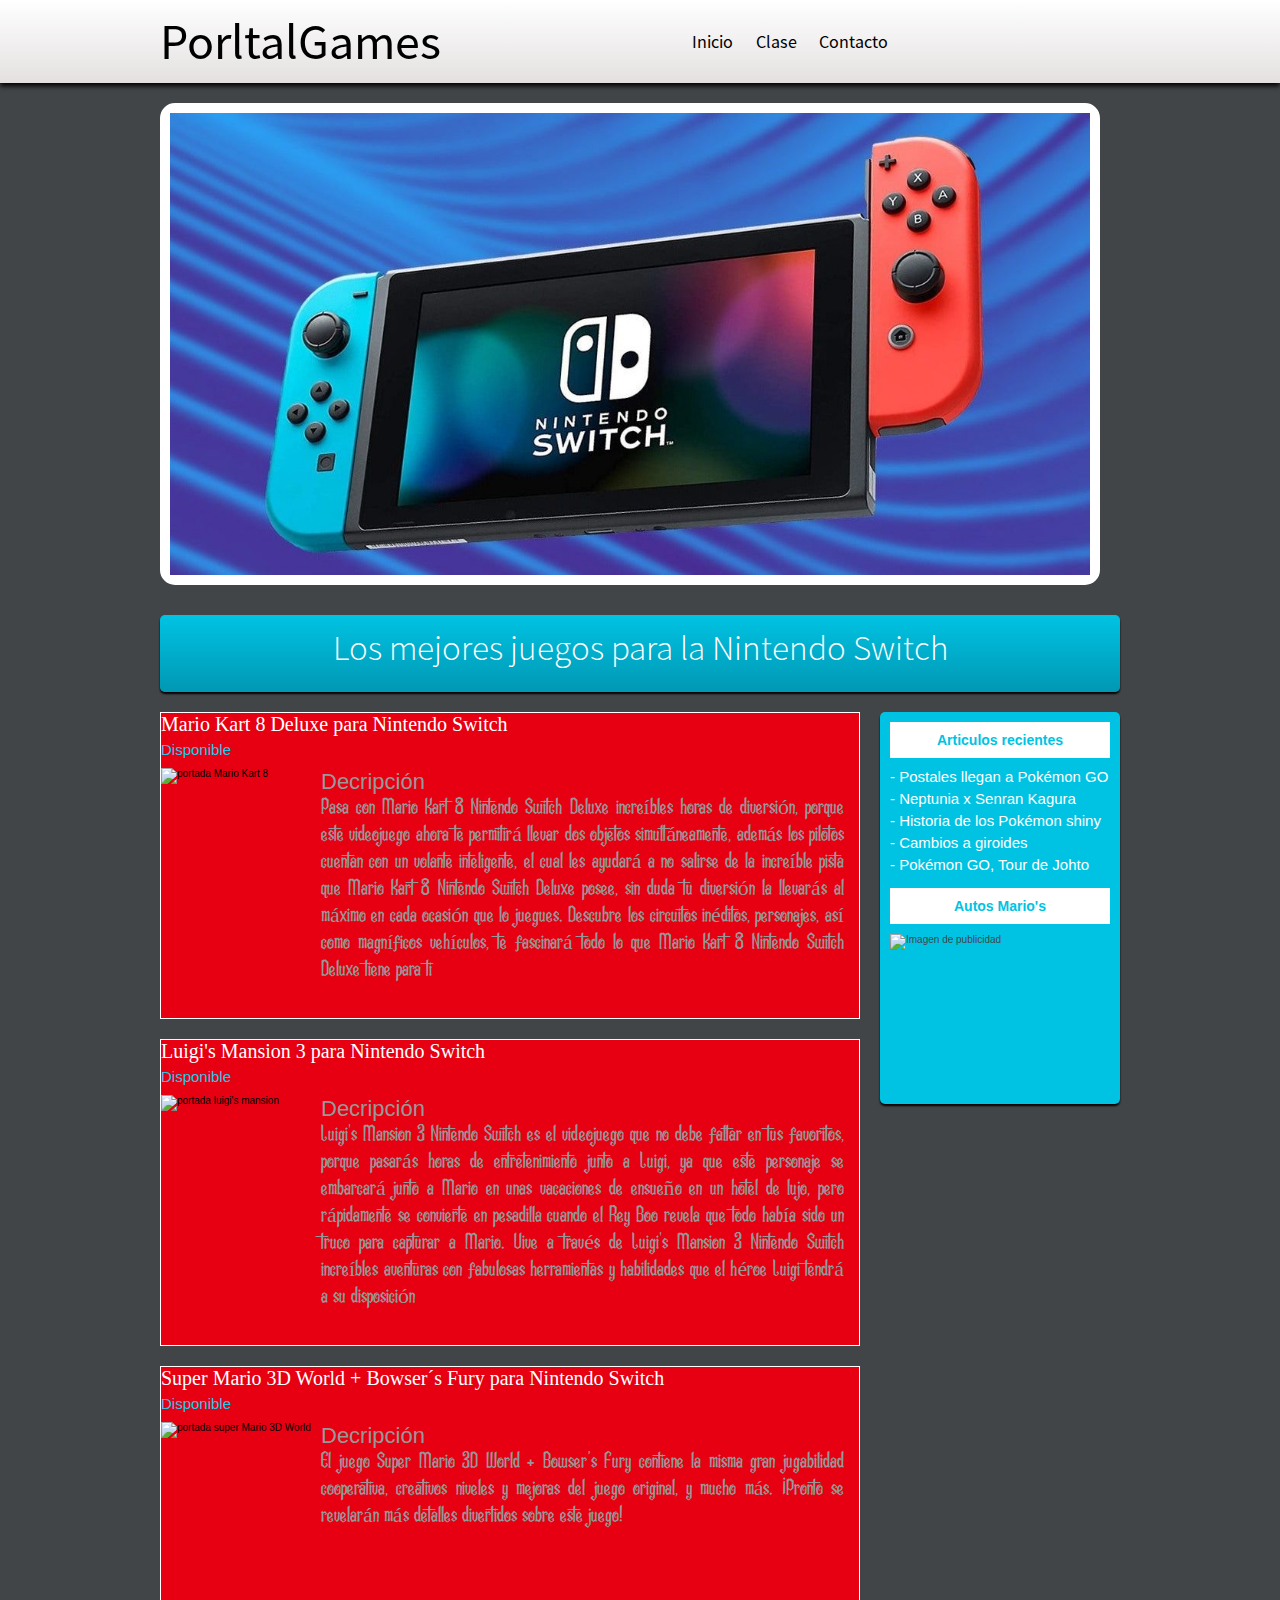
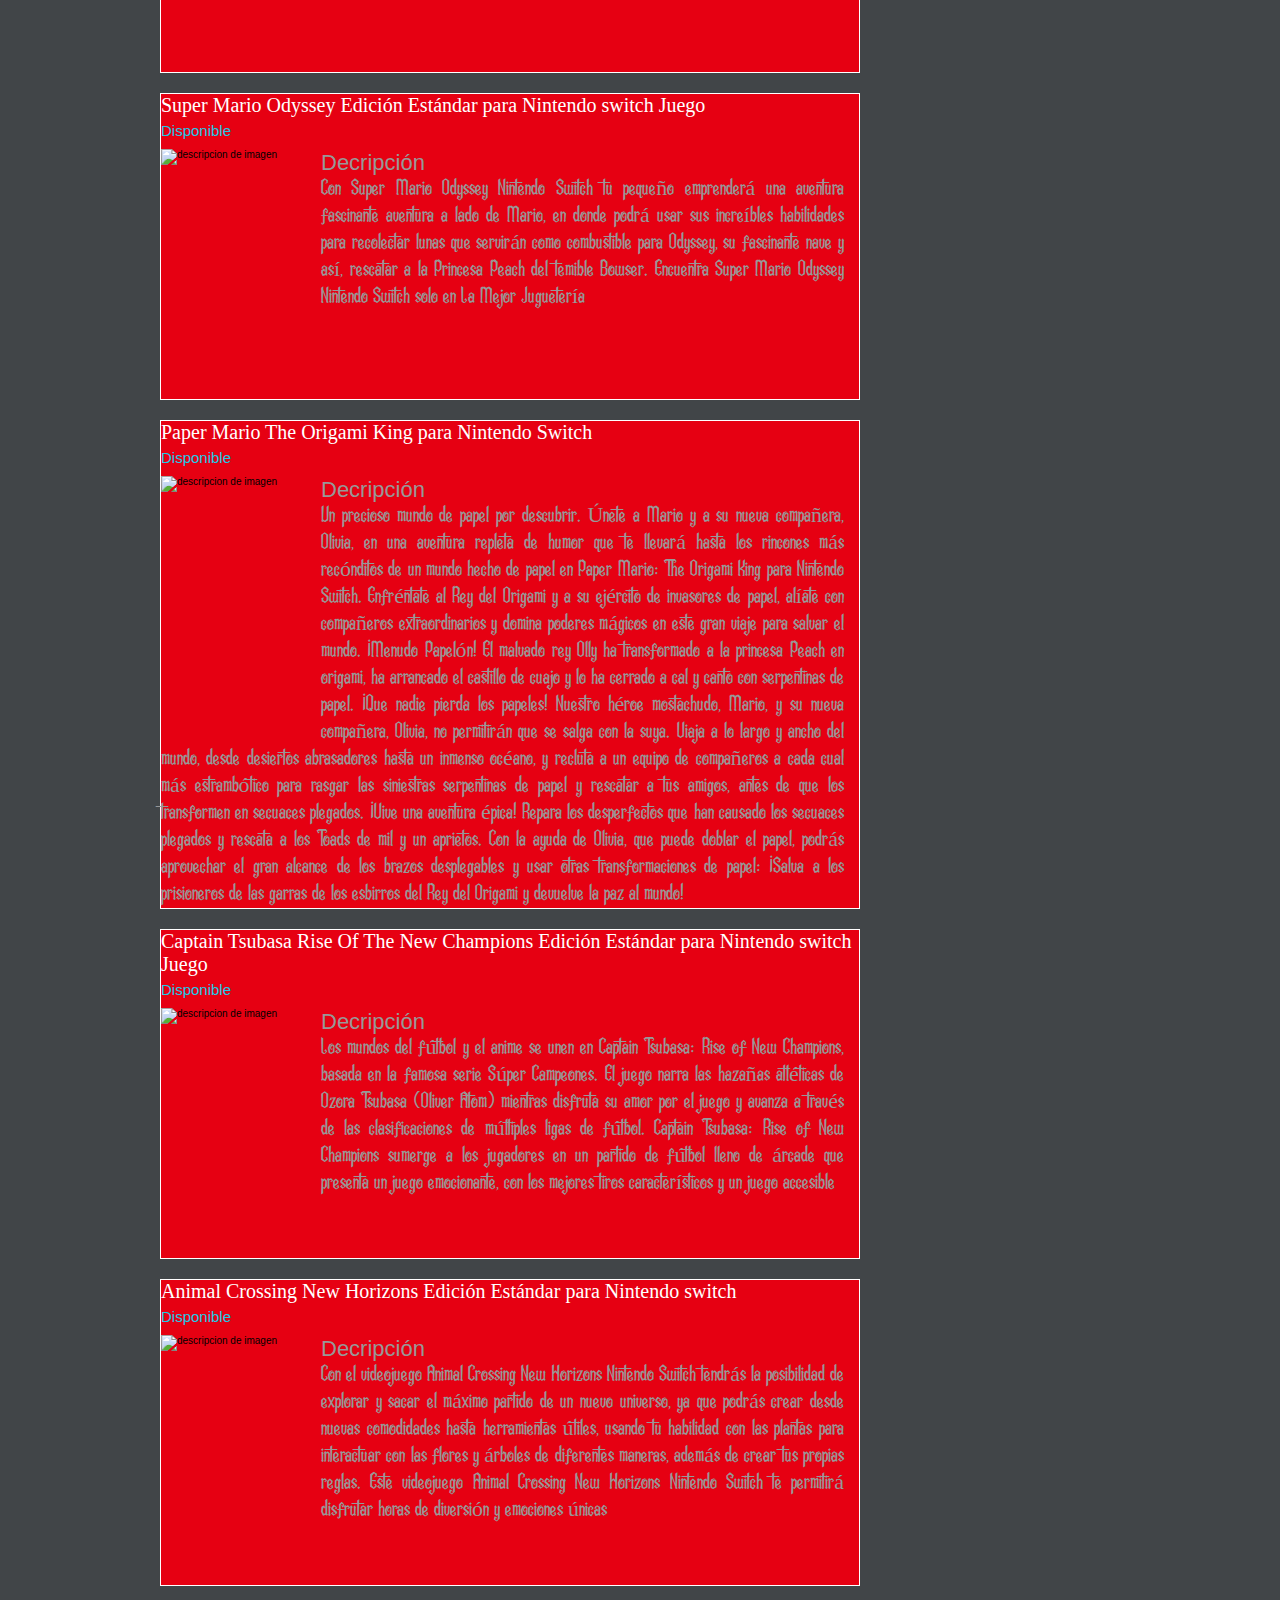
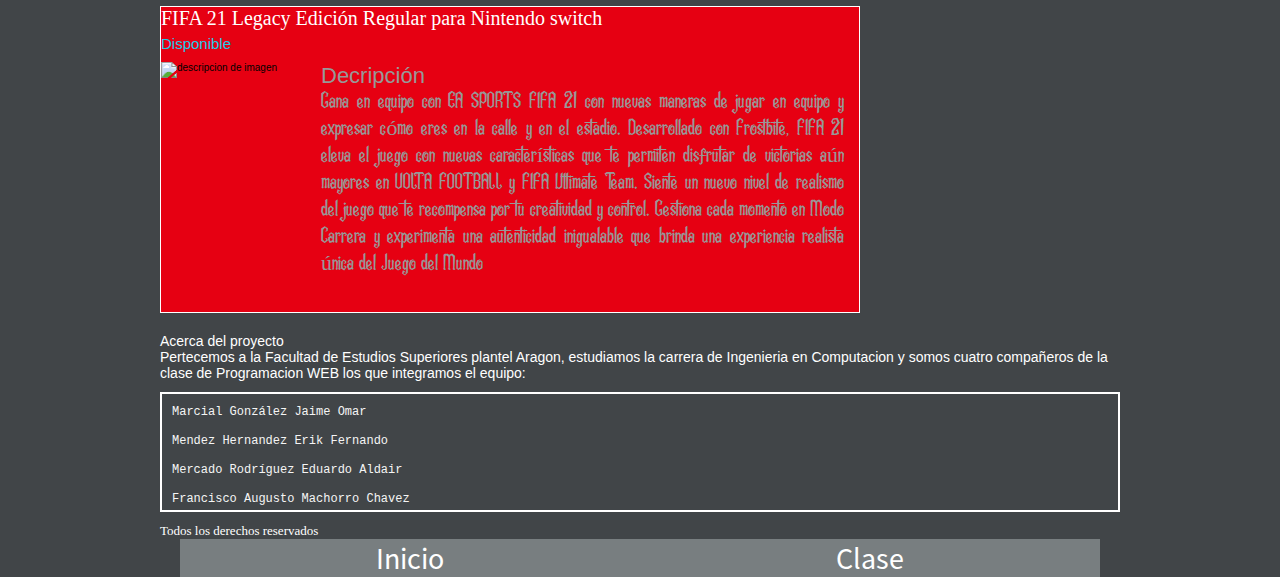
==== index.html @ 867b6f7f "se movieron las carpetas para que no interfieran en git hub pages" ====
<!DOCTYPE html>
<html lang="en">

<head>
    <meta charset="UTF-8">
    <meta name="description" content="Aqui es la descripcion de nuestra pagina">
    <meta name="keywords" content="Aqui, van, palabras, claves">
    <link rel="stylesheet" type="text/css" href="css/estilos.css">
    <title>ICO WEB</title>

</head>

<body>

    <header>
        <div id="subheader">
            <div id="logotipo">
                <p><a href="#">PorltalGames</a></p>
            </div>
            <nav>
                <ul>
                    <li><a href="#ini">Inicio</a></li>
                    <li><a href="https://classroom.google.com/u/2/c/Mzg1NDE1MDA5MzQ3">Clase</a></li>
                    <li><a href="#cont">Contacto</a></li>

                </ul>

            </nav>
        </div>
    </header>

    <section id="wrap">
        <section id="main">

            <section id="slideshow">
                <img class="slideshow" src="media/img/nintendo-switch-mejores-juegos-esquire-1622658192.jpg"
                    alt="nintendo-switch">
            </section>
            <section id="bienvenidos">

                <article>

                    <a name='ini'></a>
                    <hgroup>
                        <h2 class="titulos">Los mejores juegos para la Nintendo Switch</h2>
                    </hgroup>
                </article>

            </section>

            <section id="contenido">
                <article>
                    <hgroup>
                        <h2 class="subtitulo"><a
                                href="https://www.amazon.com.mx/Mario-Kart-Deluxe-Standard-Nintendo/dp/B0932KK5PW/ref=sr_1_1?__mk_es_MX=%C3%85M%C3%85%C5%BD%C3%95%C3%91&keywords=mario+kart+8&qid=1639788744&sr=8-1">Mario
                                Kart 8 Deluxe para Nintendo Switch</a></h2>
                    </hgroup>
                    <p class="fecha">Disponible</p>
                    <img class="thumb"
                        src="https://s3.gaming-cdn.com/images/products/2615/orig/game-nintendo-mario-kart-8-deluxe-switch-cover.jpg"
                        alt="portada Mario Kart 8">
                    <p>Decripción</p>
                    <p class="fuenteStation">Pasa con Mario Kart 8 Nintendo Switch Deluxe increíbles horas de diversión,
                        porque este videojuego ahora te permitirá llevar dos objetos simultáneamente, además los pilotos
                        cuentan con un volante inteligente, el cual les ayudará a no salirse de la increíble pista que
                        Mario Kart 8 Nintendo Switch Deluxe posee, sin duda tu diversión la llevarás al máximo en cada
                        ocasión que lo juegues. Descubre los circuitos inéditos, personajes, así como magníficos
                        vehículos, te fascinará todo lo que Mario Kart 8 Nintendo Switch Deluxe tiene para ti</p>

                </article>

                <article>
                    <hgroup>
                        <h2 class="subtitulo"><a
                                href="https://www.amazon.com.mx/Luigis-Mansion-Standard-Nintendo-Switch/dp/B0936CT256/ref=sr_1_1?__mk_es_MX=%C3%85M%C3%85%C5%BD%C3%95%C3%91&crid=175M3LR8RWPN2&keywords=luigis+mansion+3&qid=1639788801&sprefix=lui%2Caps%2C271&sr=8-1">Luigi's
                                Mansion 3 para Nintendo Switch</a> </h2>
                    </hgroup>
                    <p class="fecha">Disponible</p>
                    <img class="thumb"
                        src="https://s2.gaming-cdn.com/images/products/4810/orig/game-nintendo-luigis-mansion-3-switch-cover.jpg"
                        alt="portada luigi's mansion">
                    <p>Decripción</p>
                    <p class="fuenteStation">Luigi's Mansion 3 Nintendo Switch es el videojuego que no debe faltar en
                        tus favoritos, porque pasarás horas de entretenimiento junto a Luigi, ya que este personaje se
                        embarcará junto a Mario en unas vacaciones de ensueño en un hotel de lujo, pero rápidamente se
                        convierte en pesadilla cuando el Rey Boo revela que todo había sido un truco para capturar a
                        Mario. Vive a través de Luigi's Mansion 3 Nintendo Switch increíbles aventuras con fabulosas
                        herramientas y habilidades que el héroe Luigi tendrá a su disposición</p>

                </article>

                <article>
                    <hgroup>
                        <h2 class="subtitulo">
                            <a
                                href="https://www.amazon.com.mx/Super-Mario-World-Bowsers-Fury/dp/B09488P2NZ/ref=sr_1_1?__mk_es_MX=%C3%85M%C3%85%C5%BD%C3%95%C3%91&crid=1TE6HS35M4OC2&keywords=super+mario+3d+world&qid=1639788850&sprefix=super%2Caps%2C509&sr=8-1">
                                Super Mario 3D World + Bowser´s Fury para Nintendo Switch
                            </a>
                        </h2>
                    </hgroup>
                    <p class="fecha">Disponible</p>
                    <img class="thumb"
                        src="https://cdn11.bigcommerce.com/s-nq6l4syi/images/stencil/1280x1280/products/62061/226812/127296-1024__52661.1606929663.jpg?c=2?imbypass=on"
                        alt="portada super Mario 3D World">
                    <p>Decripción</p>
                    <p class="fuenteStation">El juego Super Mario 3D World + Bowser’s Fury contiene la misma gran
                        jugabilidad cooperativa, creativos niveles y mejoras del juego original, y mucho más. ¡Pronto se
                        revelarán más detalles divertidos sobre este juego!</p>

                </article>

                <article>
                    <hgroup>
                        <h2 class="subtitulo">
                            <a href="https://www.amazon.com.mx/Super-Mario-Odyssey-Standard-Nintendo/dp/B0932KLHVQ/ref=sr_1_1?__mk_es_MX=%C3%85M%C3%85%C5%BD%C3%95%C3%91&keywords=Super+Mario+Odyssey+Edici%C3%B3n+Est%C3%A1ndar+para+Nintendo+switch+Juego&qid=1639788988&sr=8-1">
                                Super Mario Odyssey Edición Estándar para Nintendo switch Juego
                            </a>
                        </h2>
                    </hgroup>
                    <p class="fecha">Disponible</p>
                    <img class="thumb"
                        src="https://s3.gaming-cdn.com/images/products/2618/orig/game-nintendo-super-mario-odyssey-switch-cover.jpg"
                        alt="descripcion de imagen">
                    <p>Decripción</p>
                    <p class="fuenteStation">Con Super Mario Odyssey Nintendo Switch tu pequeño emprenderá una aventura
                        fascinante aventura a lado de Mario, en donde podrá usar sus increíbles habilidades para
                        recolectar lunas que servirán como combustible para Odyssey, su fascinante nave y así, rescatar
                        a la Princesa Peach del temible Bowser. Encuentra Super Mario Odyssey Nintendo Switch solo en La
                        Mejor Juguetería</p>

                </article>

                <article>
                    <hgroup>
                        <h2 class="subtitulo"><a href="https://www.amazon.com.mx/Super-Mario-Odyssey-Standard-Nintendo/dp/B0932KLHVQ/ref=sr_1_1?__mk_es_MX=%C3%85M%C3%85%C5%BD%C3%95%C3%91&keywords=Super+Mario+Odyssey+Edici%C3%B3n+Est%C3%A1ndar+para+Nintendo+switch+Juego&qid=1639788988&sr=8-1">Paper Mario The Origami King para Nintendo Switch</a></h2>
                    </hgroup>
                    <p class="fecha">Disponible</p>
                    <img class="thumb"
                        src="https://as.com/meristation/imagenes/2020/05/18/game_cover/989361721589791464.jpg"
                        alt="descripcion de imagen">
                    <p>Decripción</p>
                    <p class="fuenteStation">Un precioso mundo de papel por descubrir. Únete a Mario y a su nueva
                        compañera, Olivia, en una aventura repleta de humor que te llevará hasta los rincones más
                        recónditos de un mundo hecho de papel en Paper Mario: The Origami King para Nintendo Switch.
                        Enfréntate al Rey del Origami y a su ejército de invasores de papel, alíate con compañeros
                        extraordinarios y domina poderes mágicos en este gran viaje para salvar el mundo. ¡Menudo
                        Papelón! El malvado rey Olly ha transformado a la princesa Peach en origami, ha arrancado el
                        castillo de cuajo y lo ha cerrado a cal y canto con serpentinas de papel. ¡Que nadie pierda los
                        papeles! Nuestro héroe mostachudo, Mario, y su nueva compañera, Olivia, no permitirán que se
                        salga con la suya. Viaja a lo largo y ancho del mundo, desde desiertos abrasadores hasta un
                        inmenso océano, y recluta a un equipo de compañeros a cada cual más estrambótico para rasgar las
                        siniestras serpentinas de papel y rescatar a tus amigos, antes de que los transformen en
                        secuaces plegados. ¡Vive una aventura épica! Repara los desperfectos que han causado los
                        secuaces plegados y rescata a los Toads de mil y un aprietos. Con la ayuda de Olivia, que puede
                        doblar el papel, podrás aprovechar el gran alcance de los brazos desplegables y usar otras
                        transformaciones de papel: ¡Salva a los prisioneros de las garras de los esbirros del Rey del
                        Origami y devuelve la paz al mundo!</p>

                </article>

                <article>
                    <hgroup>
                        <h2 class="subtitulo"><a href="https://www.amazon.com.mx/Captain-Tsubasa-Champions-Campeones-Standard/dp/B0844BKMN3/ref=sr_1_1?__mk_es_MX=%C3%85M%C3%85%C5%BD%C3%95%C3%91&keywords=Captain+Tsubasa+Rise+Of+The+New+Champions+Edici%C3%B3n+Est%C3%A1ndar+para+Nintendo+switch+Juego&qid=1639789150&sr=8-1">Captain Tsubasa Rise Of The New Champions Edición Estándar para Nintendo
                            switch Juego</a></h2>
                    </hgroup>
                    <p class="fecha">Disponible</p>
                    <img class="thumb"
                        src="https://www.ultimagame.es/captain-tsubasa-rise-new-champions/imagen-i14816-pge.jpg"
                        alt="descripcion de imagen">
                    <p>Decripción</p>
                    <p class="fuenteStation">Los mundos del fútbol y el anime se unen en Captain Tsubasa: Rise of New
                        Champions, basada en la famosa serie Súper Campeones. El juego narra las hazañas atléticas de
                        Ozora Tsubasa (Oliver Atom) mientras disfruta su amor por el juego y avanza a través de las
                        clasificaciones de múltiples ligas de fútbol. Captain Tsubasa: Rise of New Champions sumerge a
                        los jugadores en un partido de fútbol lleno de árcade que presenta un juego emocionante, con los
                        mejores tiros característicos y un juego accesible</p>

                </article>

                <article>
                    <hgroup>
                        <h2 class="subtitulo"><a href="https://www.amazon.com.mx/Animal-Crossing-Horizons-Standard-Nintendo/dp/B093R394S1/ref=sr_1_1?__mk_es_MX=%C3%85M%C3%85%C5%BD%C3%95%C3%91&keywords=Animal+Crossing+New+Horizons+Edici%C3%B3n+Est%C3%A1ndar+para+Nintendo+switch&qid=1639789202&sr=8-1">Animal Crossing New Horizons Edición Estándar para Nintendo switch</a></h2>
                    </hgroup>
                    <p class="fecha">Disponible</p>
                    <img class="thumb" src="https://images-na.ssl-images-amazon.com/images/I/71OK4b-WkRS.jpg"
                        alt="descripcion de imagen">
                    <p>Decripción</p>
                    <p class="fuenteStation">Con el videojuego Animal Crossing New Horizons Nintendo Switch tendrás la
                        posibilidad de explorar y sacar el máximo partido de un nuevo universo, ya que podrás crear
                        desde nuevas comodidades hasta herramientas útiles, usando tu habilidad con las plantas para
                        interactuar con las flores y árboles de diferentes maneras, además de crear tus propias reglas.
                        Este videojuego Animal Crossing New Horizons Nintendo Switch te permitirá disfrutar horas de
                        diversión y emociones únicas</p>

                </article>

                <article>
                    <hgroup>
                        <h2 class="subtitulo"><a href="https://www.amazon.com.mx/FIFA-21-Standard-Nintendo-Switch/dp/B08BW7KRNC/ref=sr_1_9?__mk_es_MX=%C3%85M%C3%85%C5%BD%C3%95%C3%91&keywords=fifa+21+legacy+edition+regular+para+nintendo+switch&qid=1639789242&sr=8-9"> FIFA 21 Legacy Edición Regular para Nintendo switch</a></h2>
                    </hgroup>
                    <p class="fecha">Disponible</p>
                    <img class="thumb"
                        src="https://image.api.playstation.com/vulcan/img/rnd/202012/0119/6OknLeAelKZZGdp6VlDWajab.png"
                        alt="descripcion de imagen">
                    <p>Decripción</p>
                    <p class="fuenteStation">Gana en equipo con EA SPORTS FIFA 21 con nuevas maneras de jugar en equipo
                        y expresar cómo eres en la calle y en el estadio. Desarrollado con Frostbite, FIFA 21 eleva el
                        juego con nuevas características que te permiten disfrutar de victorias aún mayores en VOLTA
                        FOOTBALL y FIFA Ultimate Team. Siente un nuevo nivel de realismo del juego que te recompensa por
                        tu creatividad y control. Gestiona cada momento en Modo Carrera y experimenta una autenticidad
                        inigualable que brinda una experiencia realista única del Juego del Mundo</p>

                </article>

            </section>

            <aside>
                <section class="widget">
                    <h3 class="enca">Articulos recientes</h3>
                    <ul>
                        <li><a
                                href="https://www.nintenderos.com/2021/12/el-album-de-postales-llega-a-pokemon-go-todos-los-detalles/">
                                - Postales llegan a Pokémon GO </a> </li>

                        <li><a
                                href="https://www.nintenderos.com/2021/12/neptunia-x-senran-kagura-ninja-wars-confirma-ediciones-fisicas-para-nintendo-switch-en-occidente/">
                                - Neptunia x Senran Kagura </a> </li>

                        <li><a
                                href="https://www.nintenderos.com/2021/12/la-historia-de-los-pokemon-shiny-explicada-a-traves-de-las-diferentes-generaciones/">
                                - Historia de los Pokémon shiny </a> </li>

                        <li><a
                                href="https://www.nintenderos.com/2021/12/la-actualizacion-de-hoy-incluye-cambios-en-los-giroides-en-animal-crossing-new-horizons/">
                                - Cambios a giroides </a> </li>

                        <li><a
                                href="https://www.nintenderos.com/2021/12/pokemon-go-detalla-los-eventos-presenciales-del-tour-de-johto/">
                                - Pokémon GO, Tour de Johto</a> </li>


                    </ul>
                </section>

                <section class="widget">
                    <h3 class="enca">Autos Mario's</h3>
                    <img src="https://itcomunicacion.com.mx/wp-content/uploads/2018/11/advergaming-hero-image-800x445.jpg"
                        class="thumb" alt="Imagen de publicidad">

                </section>

            </aside>

        </section>

        <footer>
            <section id="acerda-de">
                <article>
                    <hgroup>
                        <h3 class="wi">Acerca del proyecto</h3>
                        <p class="wi">Pertecemos a la Facultad de Estudios Superiores plantel Aragon, estudiamos la
                            carrera de Ingenieria en Computacion y somos cuatro compañeros de la clase de
                            Programacion WEB los que integramos el equipo: </p>
                        <br>
                        <a name='cont'></a>
                        <section class="widget">
                            <ul>
                                <li><a href="https://github.com/JaimeOmar1904" class="wi3"> Marcial González Jaime Omar
                                    </a> </li>

                                <li><a href="https://github.com/ErikFMH" class="wi3"> Mendez Hernandez Erik Fernando
                                    </a> </li>

                                <li><a href="https://github.com/AldairMerc" class="wi3"> Mercado Rodríguez Eduardo
                                        Aldair</a> </li>

                                <li><a href="https://github.com/augus2349" class="wi3"> Francisco Augusto Machorro
                                        Chavez </a> </li>
                            </ul>
                        </section>
                    </hgroup>

                </article>

            </section>

            <section id="redes-s">
                <div class="email"> <a href="#"></a></div>
                <div class="facebook"> <a href="#"></a></div>
                <div class="twitter"> <a href="#"></a></div>

            </section>

        </footer>
        <br>
        <div id="copyright" class="wi2">
            <p>Todos los derechos reservados</p>

        </div>
    </section>
    <section>
        <article id="final">
            <div>
                <table>
                    <tr>
                        <td>
                            <p><a href="#ini">Inicio</a></p>
                        </td>
                        <td>
                            <p><a href="https://classroom.google.com/u/2/c/Mzg1NDE1MDA5MzQ3">Clase</a></p>
                        </td>
                    </tr>
                </table>
            </div>
        </article>
    </section>

</body>

</html>
---- css/estilos.css ----
@import url('reset.css');
@import url('fuentes.css');
/*-- Estilos generales--*/
body{
    background:rgb(65, 69, 72);
    font-family:fantasy, inherit, sans-serif;
        
}

a{   text-decoration: none;
    color:white;
}

a:hover{
    text-decoration: underline;
}

#wrap{
    width: 960px;
    margin: auto;
    clear: both;
    
}
/*Header*/
header{
    width: 100%;
    float: left;
    @font-face
    font-family: sourcesans;
    background: #ffffff; /* Old browsers */
    background: -moz-linear-gradient(top, #ffffff 0%, #e4e0e0 100%); /* FF3.6-15 */
    background: -webkit-linear-gradient(top, #ffffff 0%,#e4e0e0 100%); /* Chrome10-25,Safari5.1-6 */
    background: linear-gradient(to bottom, #ffffff 0%,#e4e0e0 100%); /* W3C, IE10+, FF16+, Chrome26+, Opera12+, Safari7+ */
    filter: progid:DXImageTransform.Microsoft.gradient( startColorstr='#ffffff', endColorstr='#e4e0e0',GradientType=0 ); /* IE6-9 */
        box-shadow: 0px 3px 5px #000;
    }

#subheader{
    width: 960px;
    margin: auto;
    
}

#logotipo{
    
    float: left;
    width: 300px;
    padding: 10px 0px;
    
}

#logotipo a{
    font-family:sourcesans;
    font-size: 50px;
    color: #000;
    
}

#logotipo a:hover{text-decoration: none;}



/*--Menu --*/

header #subheader nav{
    float: left;
    width: 660px;
    padding: 30px 0px;
    text-align: center;
    
}

header #subheader nav ul li{
    display: inline;/*elemtos mostrados en linea*/
    font-family: sourcesans;
     
    
}

header #subheader nav ul li a {
    color:rgb(0, 0, 0);
    font-size:18px;
    padding: 10px;
    border-radius:2px;
    
}

header #subheader nav ul li a:hover{
    color:white;
    background: #787e80;
    text-decoration: none;
}

/*Main*/


#main{
    width: 100%;
    margin: 20px 0px 0px 0px;
    float: left;
}


/*slideshow*/

#slideshow{
    width: 920px;
    height: 462px;
    float: left;
    background: #000;   
    border: solid 10px white;
    margin-bottom: 10px;
    border-radius: 15px;
    
}

/*bienbenidos*/

#bienvenidos{
    width: 920px;
    float: left;
    padding: 20px;
    
        background: rgb(0, 195, 227); /* Old browsers */
        background: -moz-linear-gradient(top, rgb(0, 195, 227) 0%, rgb(0, 152, 179) 100%, rgb(0, 152, 179) 100%, rgb(0, 136, 159) 100%); /* FF3.6-15 */
        background: -webkit-linear-gradient(top, rgb(0, 195, 227) 0%,rgb(0, 152, 179) 100%,rgb(0, 152, 179) 100%,rgb(0, 136, 159) 100%); /* Chrome10-25,Safari5.1-6 */
        background: linear-gradient(to bottom, rgb(0, 195, 227) 0%,rgb(0, 152, 179) 100%,rgb(0, 152, 179) 100%,rgb(0, 136, 159) 100%); /* W3C, IE10+, FF16+, Chrome26+, Opera12+, Safari7+ */
        filter: progid:DXImageTransform.Microsoft.gradient( startColorstr='#46793a', endColorstr='#207cca',GradientType=0 ); /* IE6-9 */
    
    margin: 20px 0px;
        border-radius: 5px;
        box-shadow: 0px 2px 2px #000;/*Sombra*/
     
}

#bienvenidos article h2{
    font-family: sourcesans-light;
    color:white;
    font-size: 35px;
    margin-bottom: 10px;
    }

#bienvenidos article {
    color:white;
    line-height: 27px;
}

/*Contenido*/
.textocenter{
    text-align: center;
}

#contenido{
    width: 700px;
    float: left;
    
}

#contenido article{
    float: left;
    margin-bottom: 20px;
    border: solid 1px;
    border-color: #ffffff;
    background: rgb(230, 0, 18);
}

#contenido article .titulo{
    font-size: 22px;
    font-family: sourcesans;
    color:white;
    
}

#contenido article .fecha{
    
    font-size: 15px;/*tamaño de letra*/
    color:#20CAE8;
    margin-bottom: 5px;/*margen hacia abajo*/
}

#contenido article .thumb{
    width: 150px; /*largo*/
    height: 240px;/*ancho*/
    float: left;/*elementos a la izquierda*/
    margin: 0px 10px 10px 0px;
    
}

.thumb{ /*imagen formato*/
    width: 220px; /*largo*/
    height: 150px;/*ancho*/
    float: left;/*elementos a la izquierda*/
    margin: 0px 10px 10px 0px;
    
}

#contenido article >p{
    color: rgb(152, 152, 152);
    font-size: 22px;
    text-align: justify;
    line-height: 27px;/*espaciando entre cada linea*/
    padding-right: 15px;
}

#final table {

    font-size:  30px;
    font-family: sourcesans;
    text-align: justify;
    background:  #787e80;
    color:  #000;
    text-align: center;
    width: 920px;
    margin: auto;
}

/*Sidebar*/
aside {
    width: 220px;
    float: left;
    margin-left: 20px;
    background: rgb(0, 195, 227);
    padding: 10px 10px 0px 10px;/* arriva-px  derecha-px abajo-px izquierda-px*/   
    border-radius: 5px;/*borde poniendo radios*/
    box-shadow: 0px 2px 2px #000; /* derecha-px abajo-px izquierda-px #color */
    
}

aside .widget{
    
    margin-bottom: 10px;
    float: left;
}

aside .widget>h3{
    background: white;
    color: rgb(0, 195, 227);
    width: 220px;
    padding: 10px 0px;
    text-align: center;
    font-weight: bold;
    margin-bottom: 10px;
    
}


aside .widget{
    color: rgb(65, 69, 72);
}

aside .widget ul li{
    margin-bottom: 5px;
    font-size: 15px;
    color: rgb(65, 69, 72);
}

/*Nuestros Estilos*/
.wi{
    color: white;
    font-size: 14px;
}
.wi2{
    color: white;
    font-size: 13px;
    font-family: cursive;
}
.wi3{
    color: whitesmoke;
    font-size: 12px;
    font-family: monospace;
}
.titulos{
    text-align: center;
    color: white;
}
.subtitulo{
    font-family: 'Cinzel', serif;
    font-size: 20px;
    text-align: left;
    color: white;
}
.slideshow{
    width: 920px;
    height: 462px;
}
.enca{
    color: #207cca;
    font-size: 14px;
}

/*Funtes*/
.fuenteStation{
    font-family: Station;
    color: rgb(65, 69, 72);
}

#acerda-de section {
    font-family: monospace;
    font-size: 25px;
    border: solid  2px;
    border-color: #ffffff;
    color: #ffffff;
    padding-left: 10px;
}
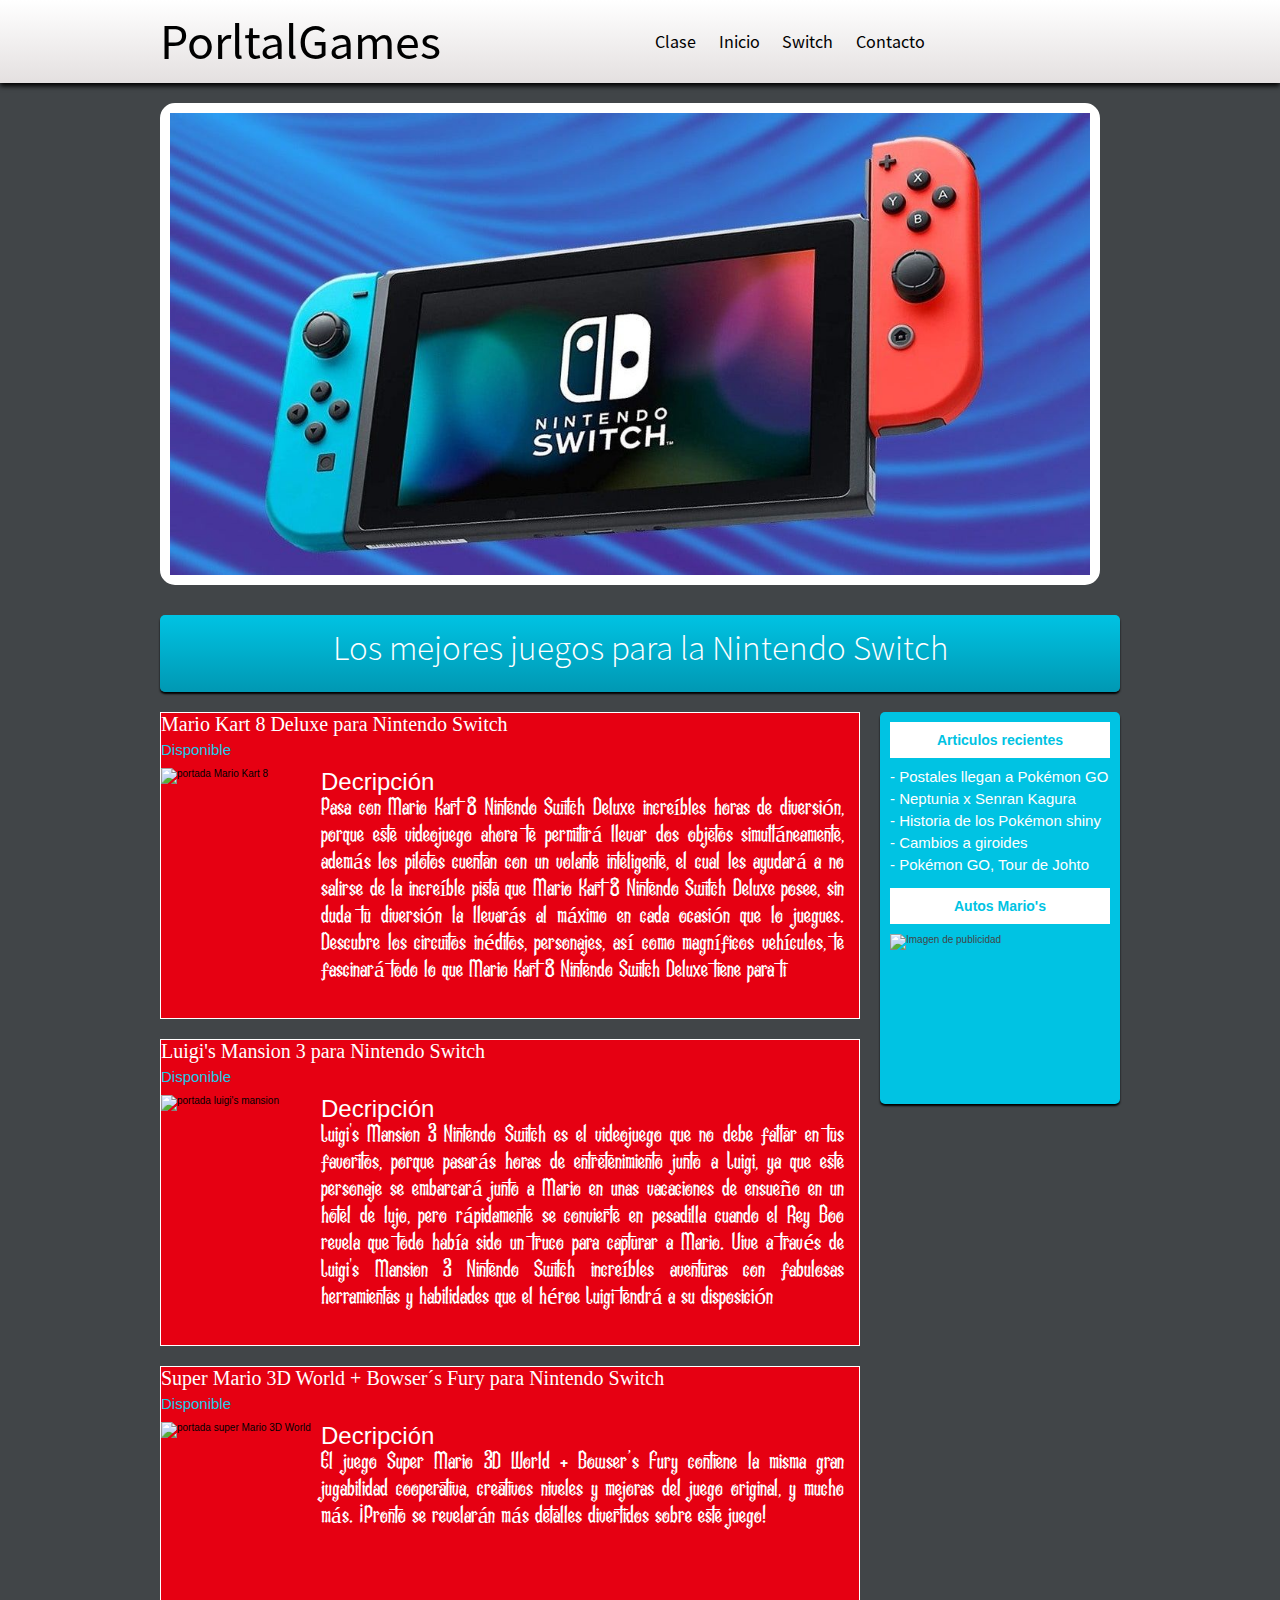
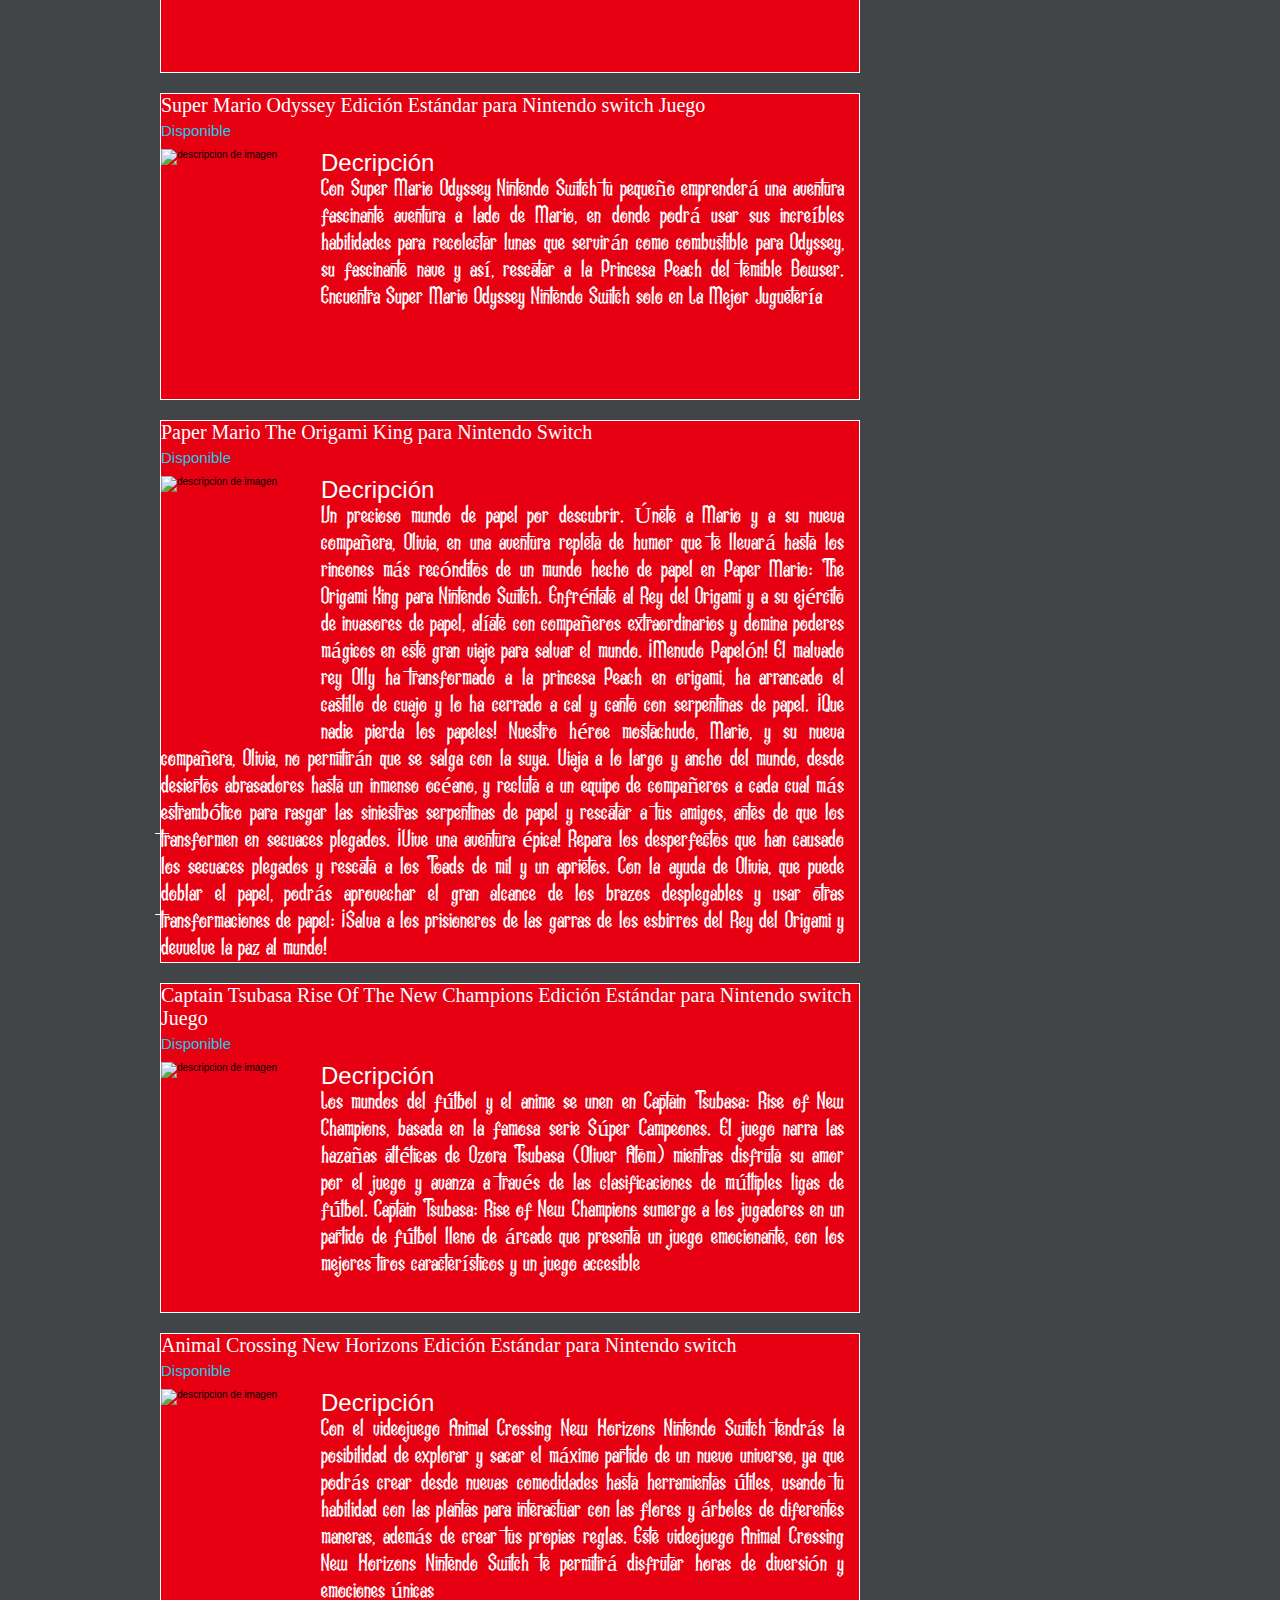
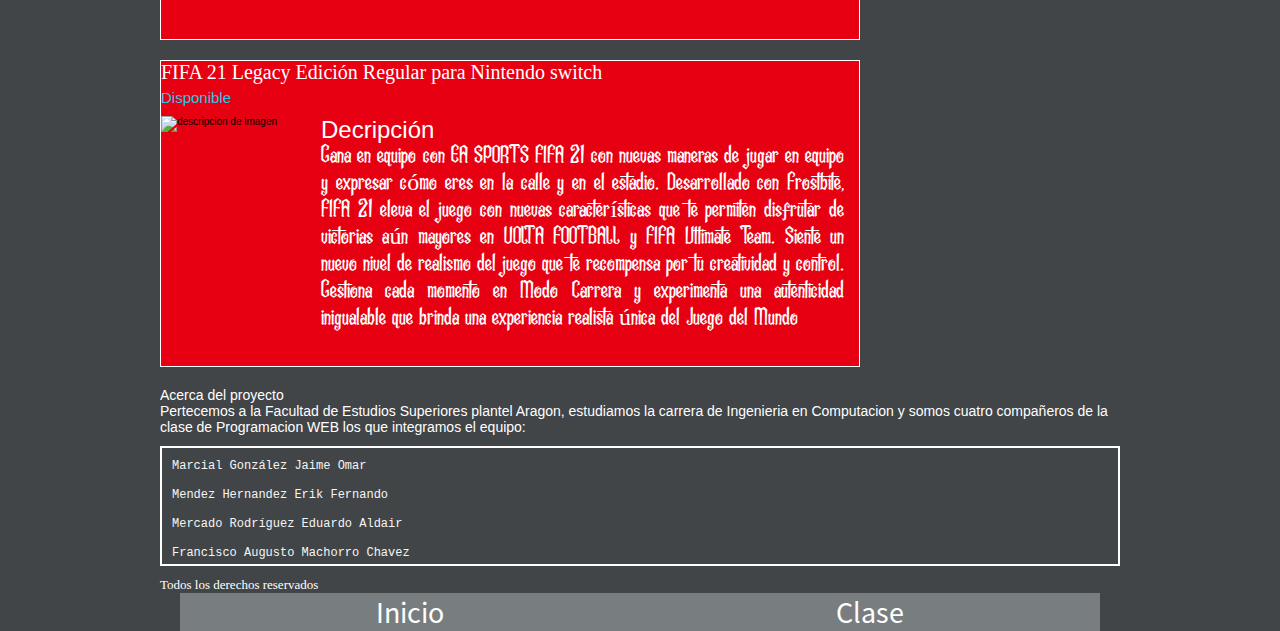
==== commit 56b5580f: "Modificaciones al codigo para mejor vista de las letras" ====
--- a/index.html
+++ b/index.html
@@ -19,8 +19,10 @@
             </div>
             <nav>
                 <ul>
+                    
+                    <li><a href="https://classroom.google.com/u/2/c/Mzg1NDE1MDA5MzQ3">Clase</a></li>
                     <li><a href="#ini">Inicio</a></li>
-                    <li><a href="https://classroom.google.com/u/2/c/Mzg1NDE1MDA5MzQ3">Clase</a></li>
+                    <li><a href="#switc">Switch</a></li>
                     <li><a href="#cont">Contacto</a></li>
 
                 </ul>
--- a/css/estilos.css
+++ b/css/estilos.css
@@ -195,8 +195,8 @@
 }
 
 #contenido article >p{
-    color: rgb(152, 152, 152);
-    font-size: 22px;
+    color: rgb(255, 255, 255);
+    font-size: 24px;
     text-align: justify;
     line-height: 27px;/*espaciando entre cada linea*/
     padding-right: 15px;
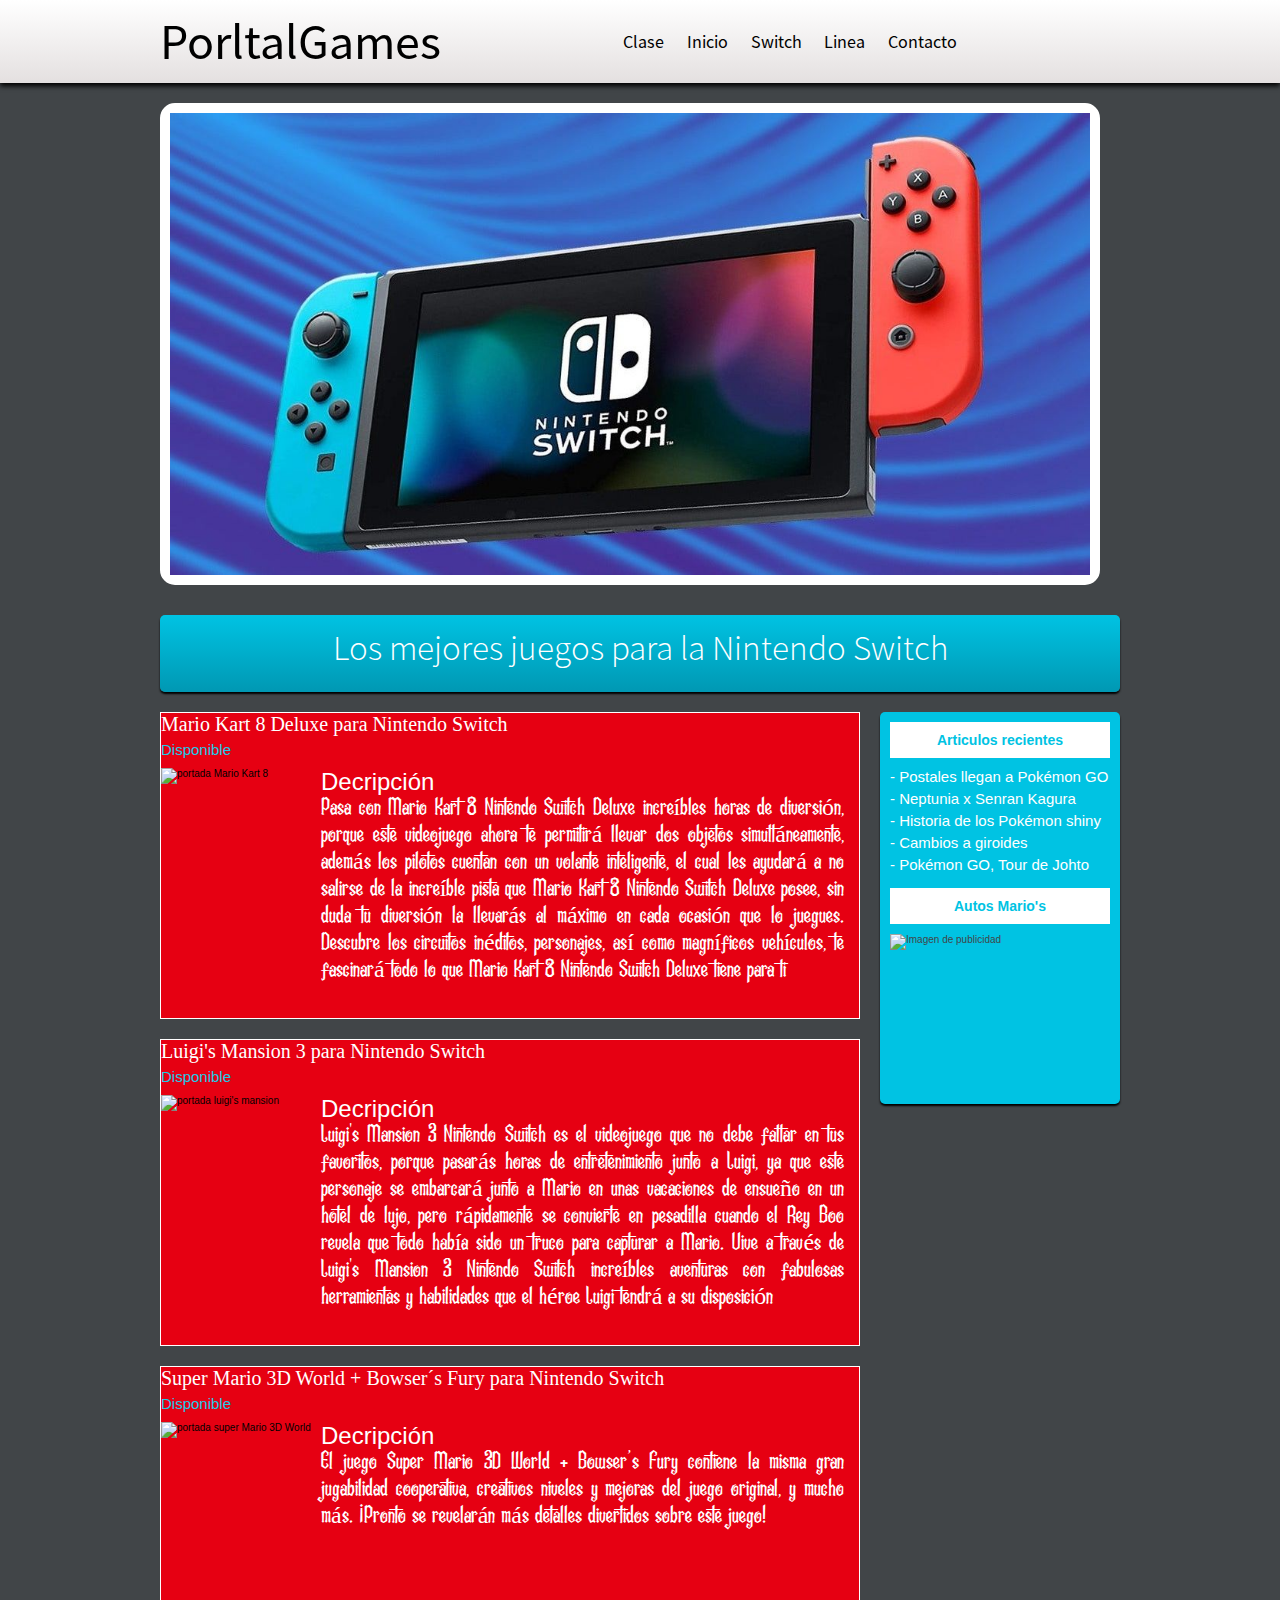
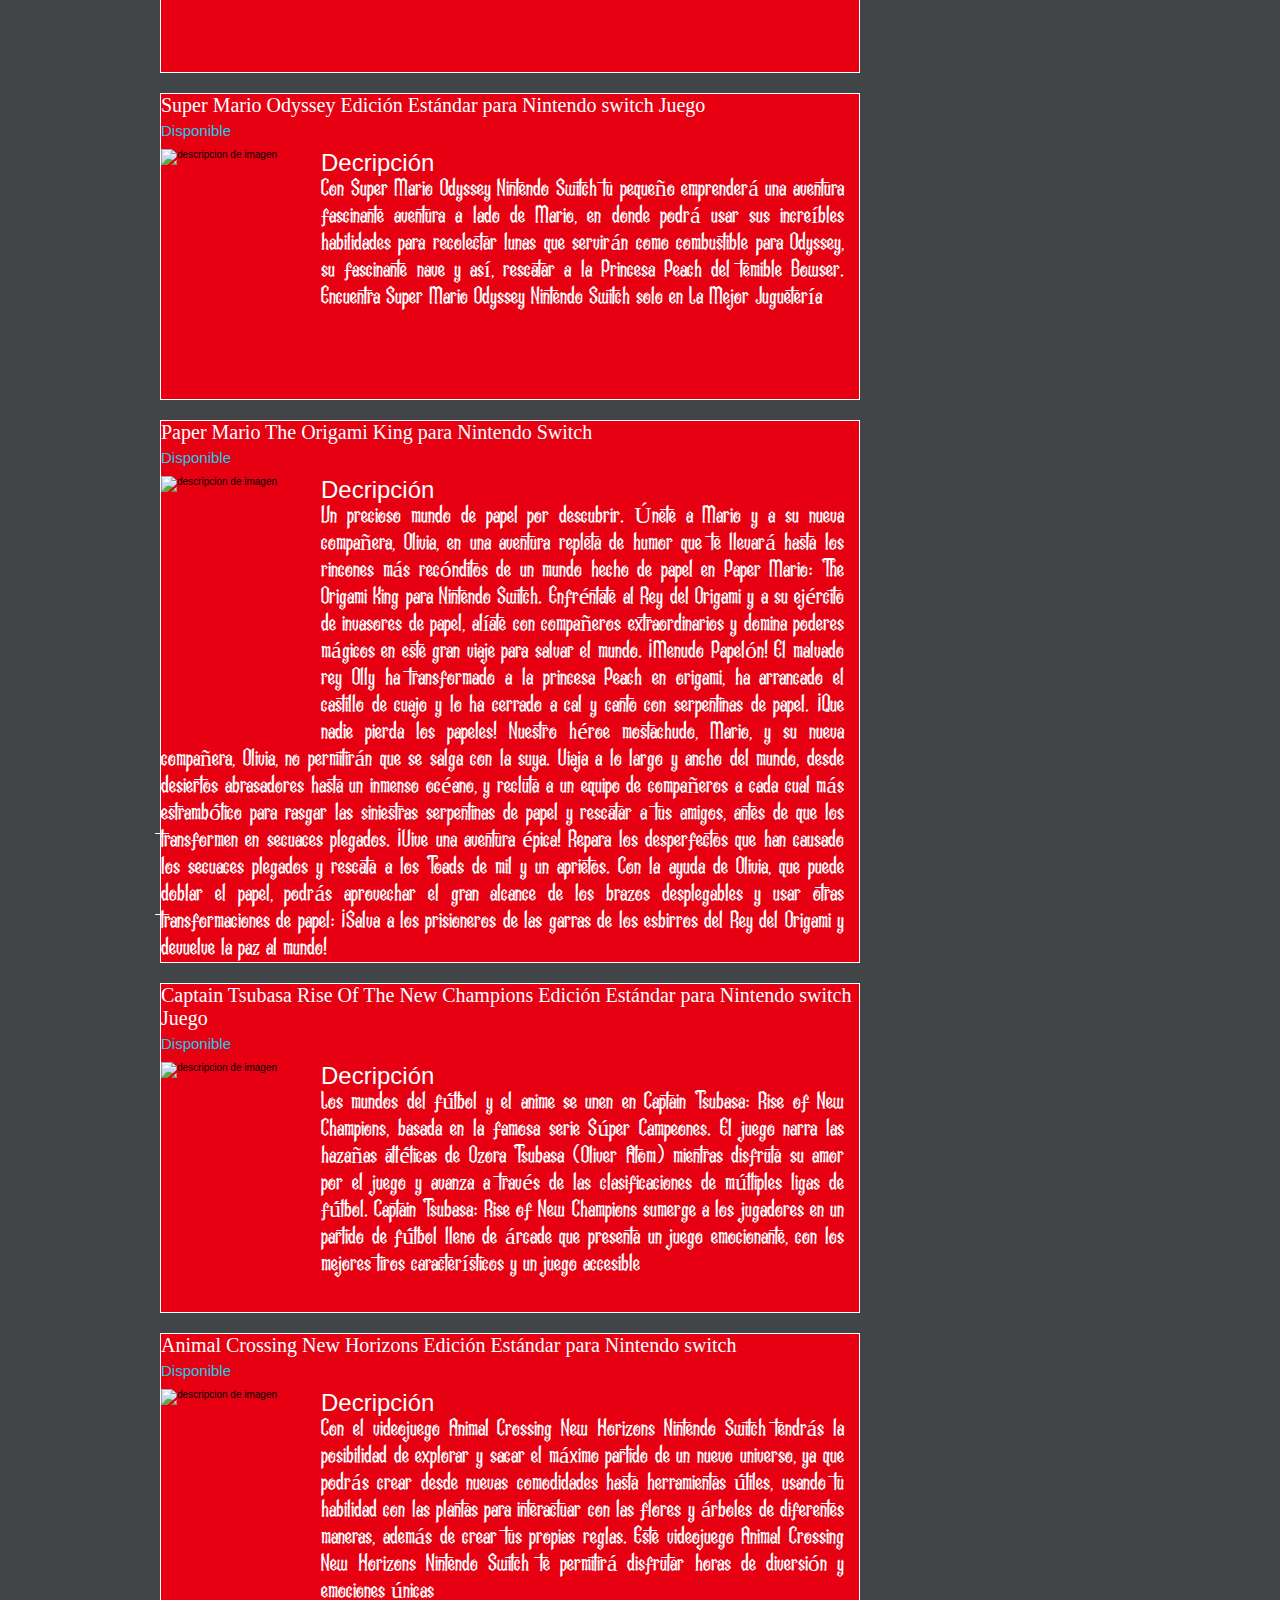
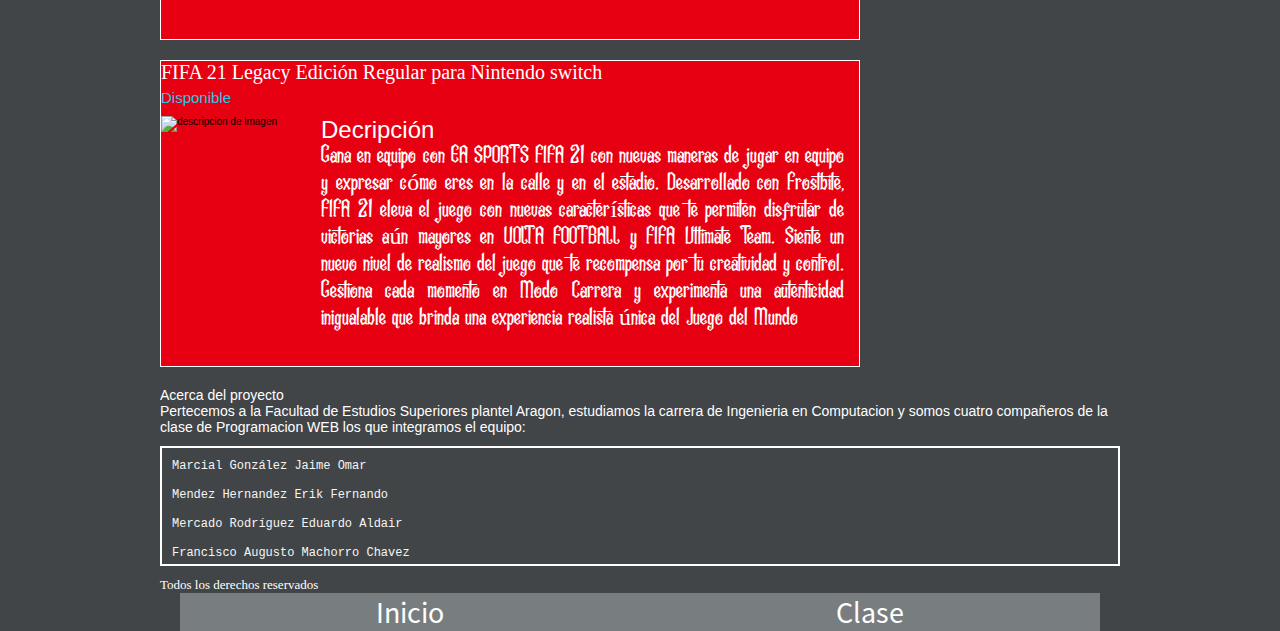
==== commit 1e5f5898: "Se agrega línea de tiempo en archivo lineatiempo.html, imagenes y archivo popup.js" ====
--- a/index.html
+++ b/index.html
@@ -22,7 +22,8 @@
                     
                     <li><a href="https://classroom.google.com/u/2/c/Mzg1NDE1MDA5MzQ3">Clase</a></li>
                     <li><a href="#ini">Inicio</a></li>
-                    <li><a href="#switc">Switch</a></li>
+                    <li><a href="switch.html">Switch</a></li>
+                    <li><a href="lineatiempo.html">Linea</a></li>
                     <li><a href="#cont">Contacto</a></li>
 
                 </ul>
--- a/css/estilos.css
+++ b/css/estilos.css
@@ -288,6 +288,10 @@
     font-size: 14px;
 }
 
+.backB{
+    background: #2060E8;
+}
+
 /*Funtes*/
 .fuenteStation{
     font-family: Station;
@@ -302,3 +306,120 @@
     color: #ffffff;
     padding-left: 10px;
 }
+
+.scrollHor{  
+    width: auto; 
+    height: 360px;
+    white-space: nowrap;    
+    overflow-x: auto; 
+    overflow-y: hidden;
+}
+
+.centrarCont{
+    padding-top: 75px;
+}
+
+#lineaTab p{
+    color: white;
+    font-size: 20px;
+    text-align: center;
+    font-family: monospace;
+}
+
+#lineaTab button{
+    width: 200px;
+    height: 200px;
+    background: white;
+    border-radius: 10%;
+}
+
+#lineaTab img{
+   width: 100px; 
+   height: 100px;
+}
+
+
+#lineaTab  td{
+    border: solid 10px;
+    border-color: white;
+    padding: 10px;
+    background-color: rgb(0, 176, 206);
+}
+
+#lineaTab h1{
+    text-align: center;
+    font-size: 30px;
+    color: white;
+    font-family: monospace;
+}
+
+/* Invisible texto */
+figcaption {
+  display:none; 
+  transition: all .5s;
+}
+/* Visible texto */
+figure:hover > figcaption {
+  display:block;
+  transition: all .5s;
+}
+
+.fuente25{
+    font-size: 25px;
+    color: white;
+    font-family: monospace;
+    text-align: justify;
+
+}
+
+.img150{
+    width: 150px;
+    height: 150px;
+    padding: 5px;
+}
+
+.borde1{
+    border: solid 5px ;
+    border-radius: 1px;
+    border-color: white;
+    margin: -5px;
+}
+
+.overlay {
+    background: rgba(0, 0, 0, .5);
+    position: fixed;
+    top: 0;
+    bottom: 0;
+    left: 0;
+    right: 0;
+    display: flex;
+    align-items: center;
+    justify-content: center;
+    visibility: hidden;
+}
+
+.overlay.active{
+    visibility: visible;
+}
+
+.popup{
+    background: rgb(0, 176, 206);
+    box-shadow: 0px, 0px, 5px, 0px rgba(0, 0, 0, .5);
+    border-radius: 3px;
+    font-family: monospace;
+    padding: 20px;
+    text-align: center;
+    width: 900px;
+}
+
+.popup .btn-cerrar-popup{
+    font-size: 16px;
+    line-height: 16px;
+    display: block;
+    text-align: right;
+    color: white;
+}
+
+.popup .btn-cerrar-popup: hover {
+    color: black;    
+}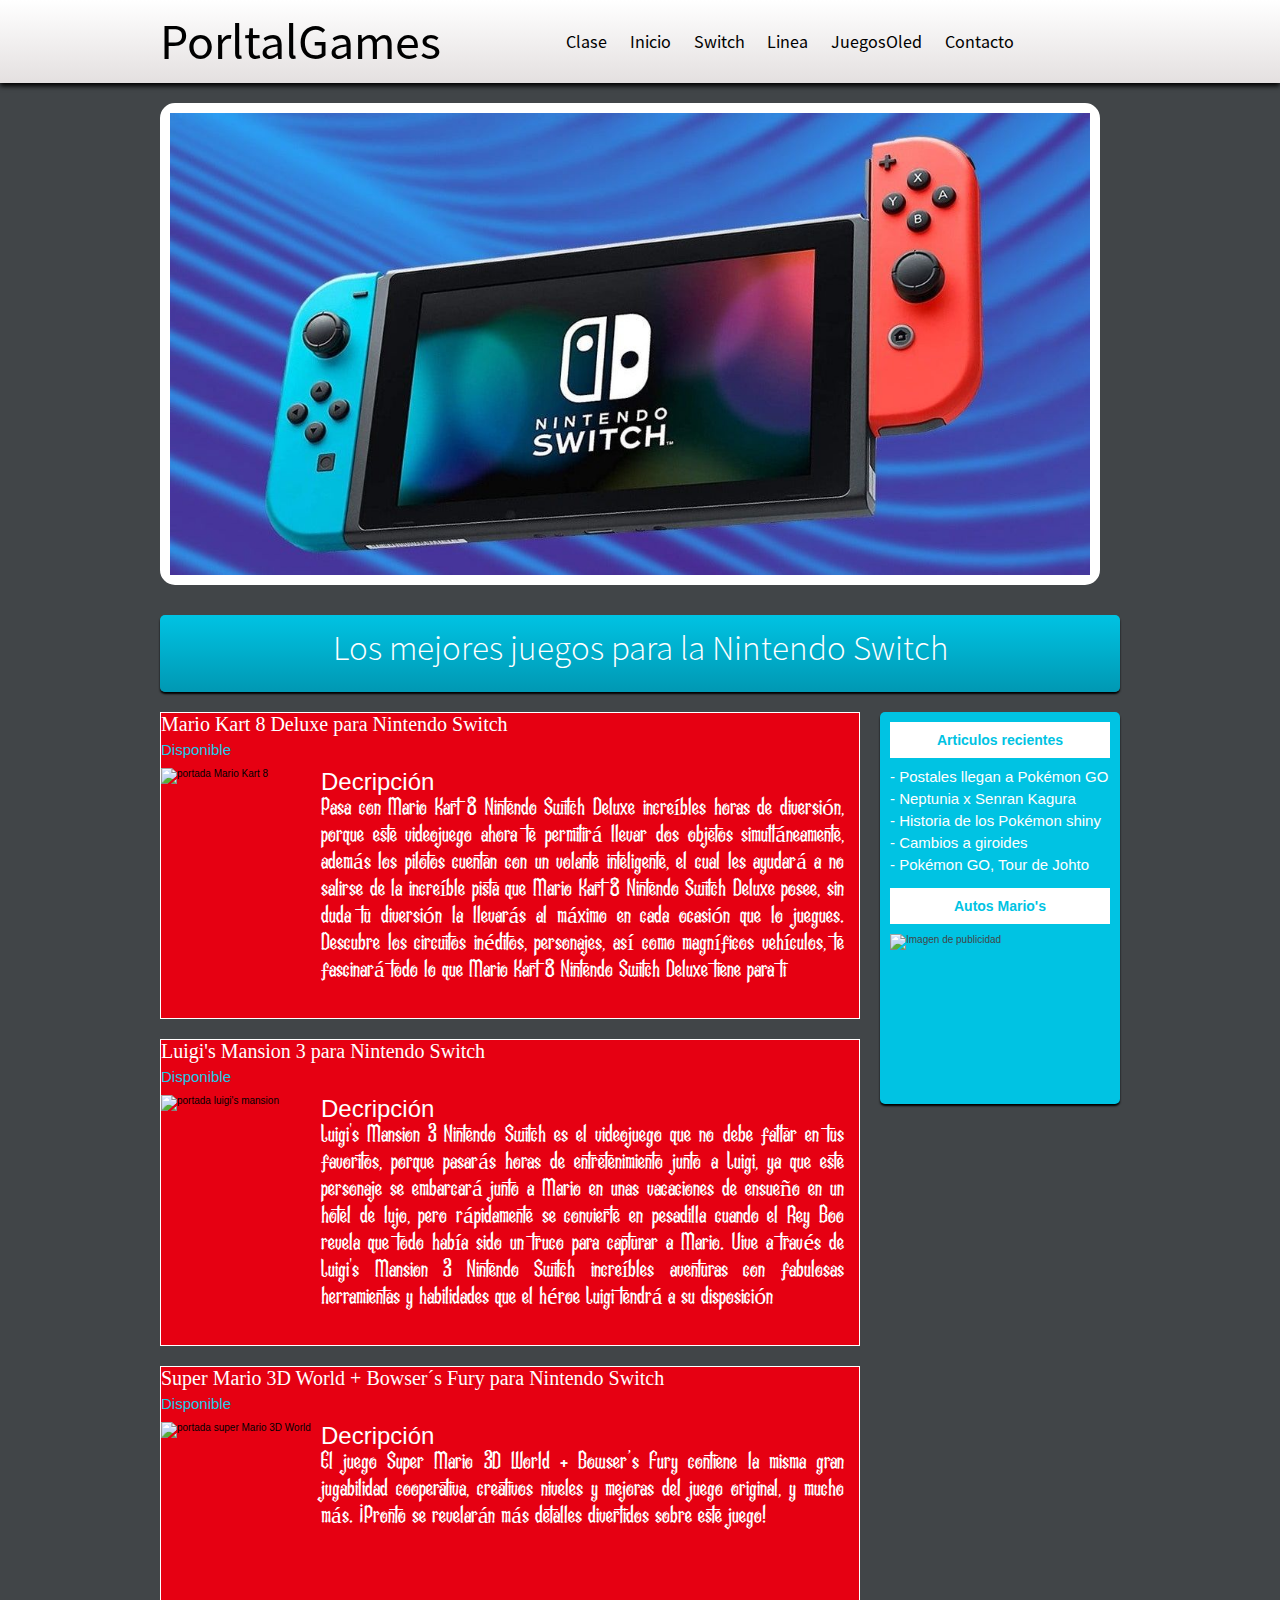
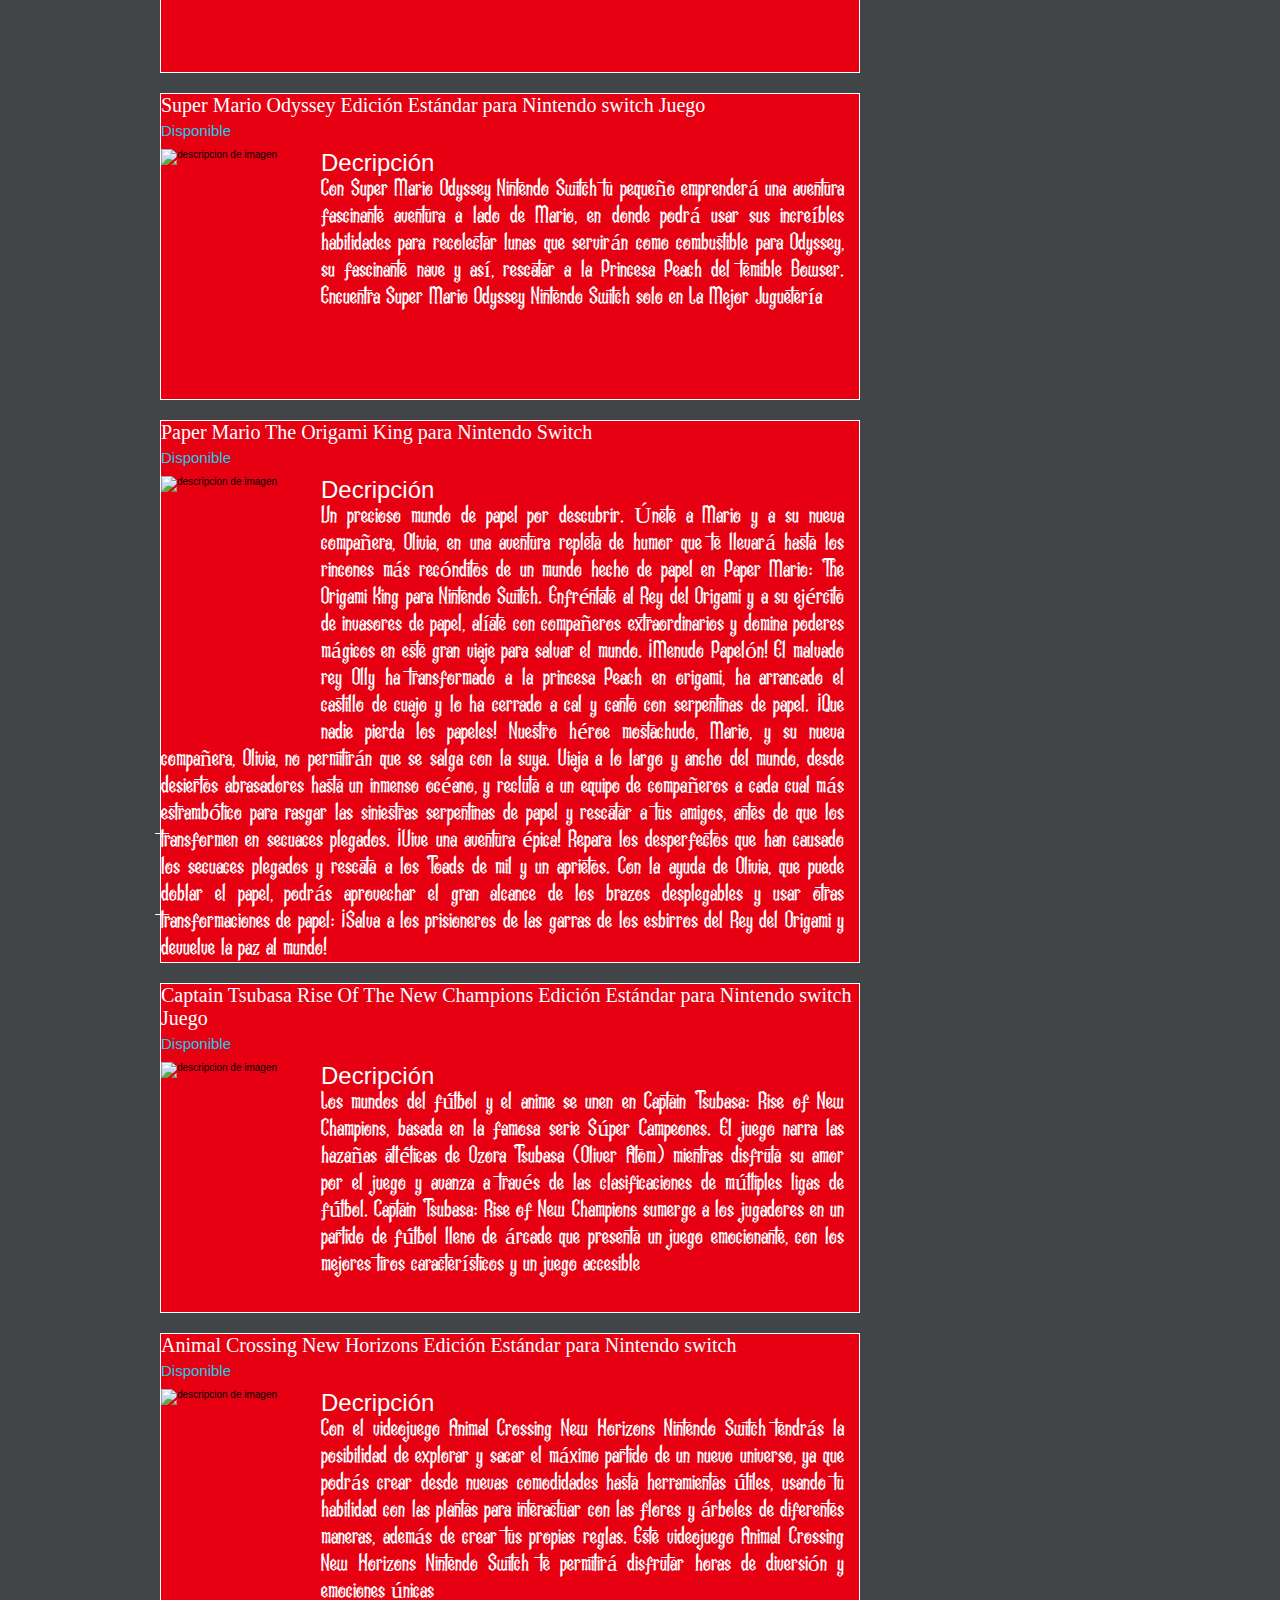
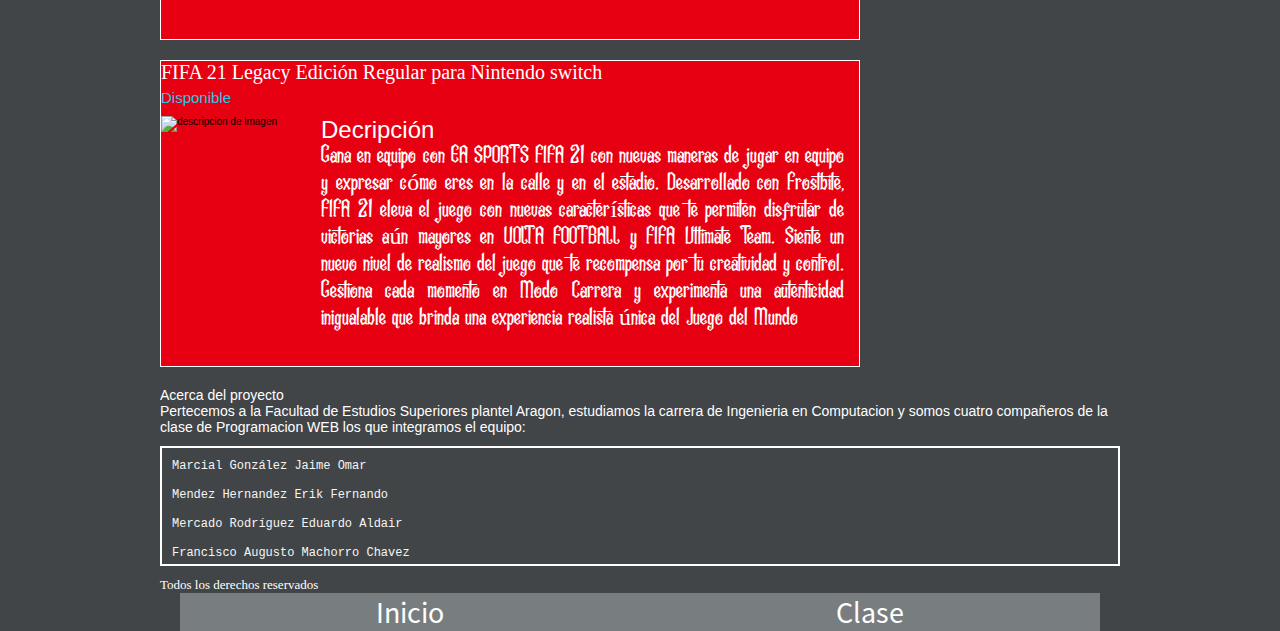
==== commit 07931f70: "pagina faltante" ====
--- a/index.html
+++ b/index.html
@@ -24,6 +24,7 @@
                     <li><a href="#ini">Inicio</a></li>
                     <li><a href="switch.html">Switch</a></li>
                     <li><a href="lineatiempo.html">Linea</a></li>
+                    <li><a href="Pagina ErikFMendezH/JuegoSO.html">JuegosOled</a></li>
                     <li><a href="#cont">Contacto</a></li>
 
                 </ul>
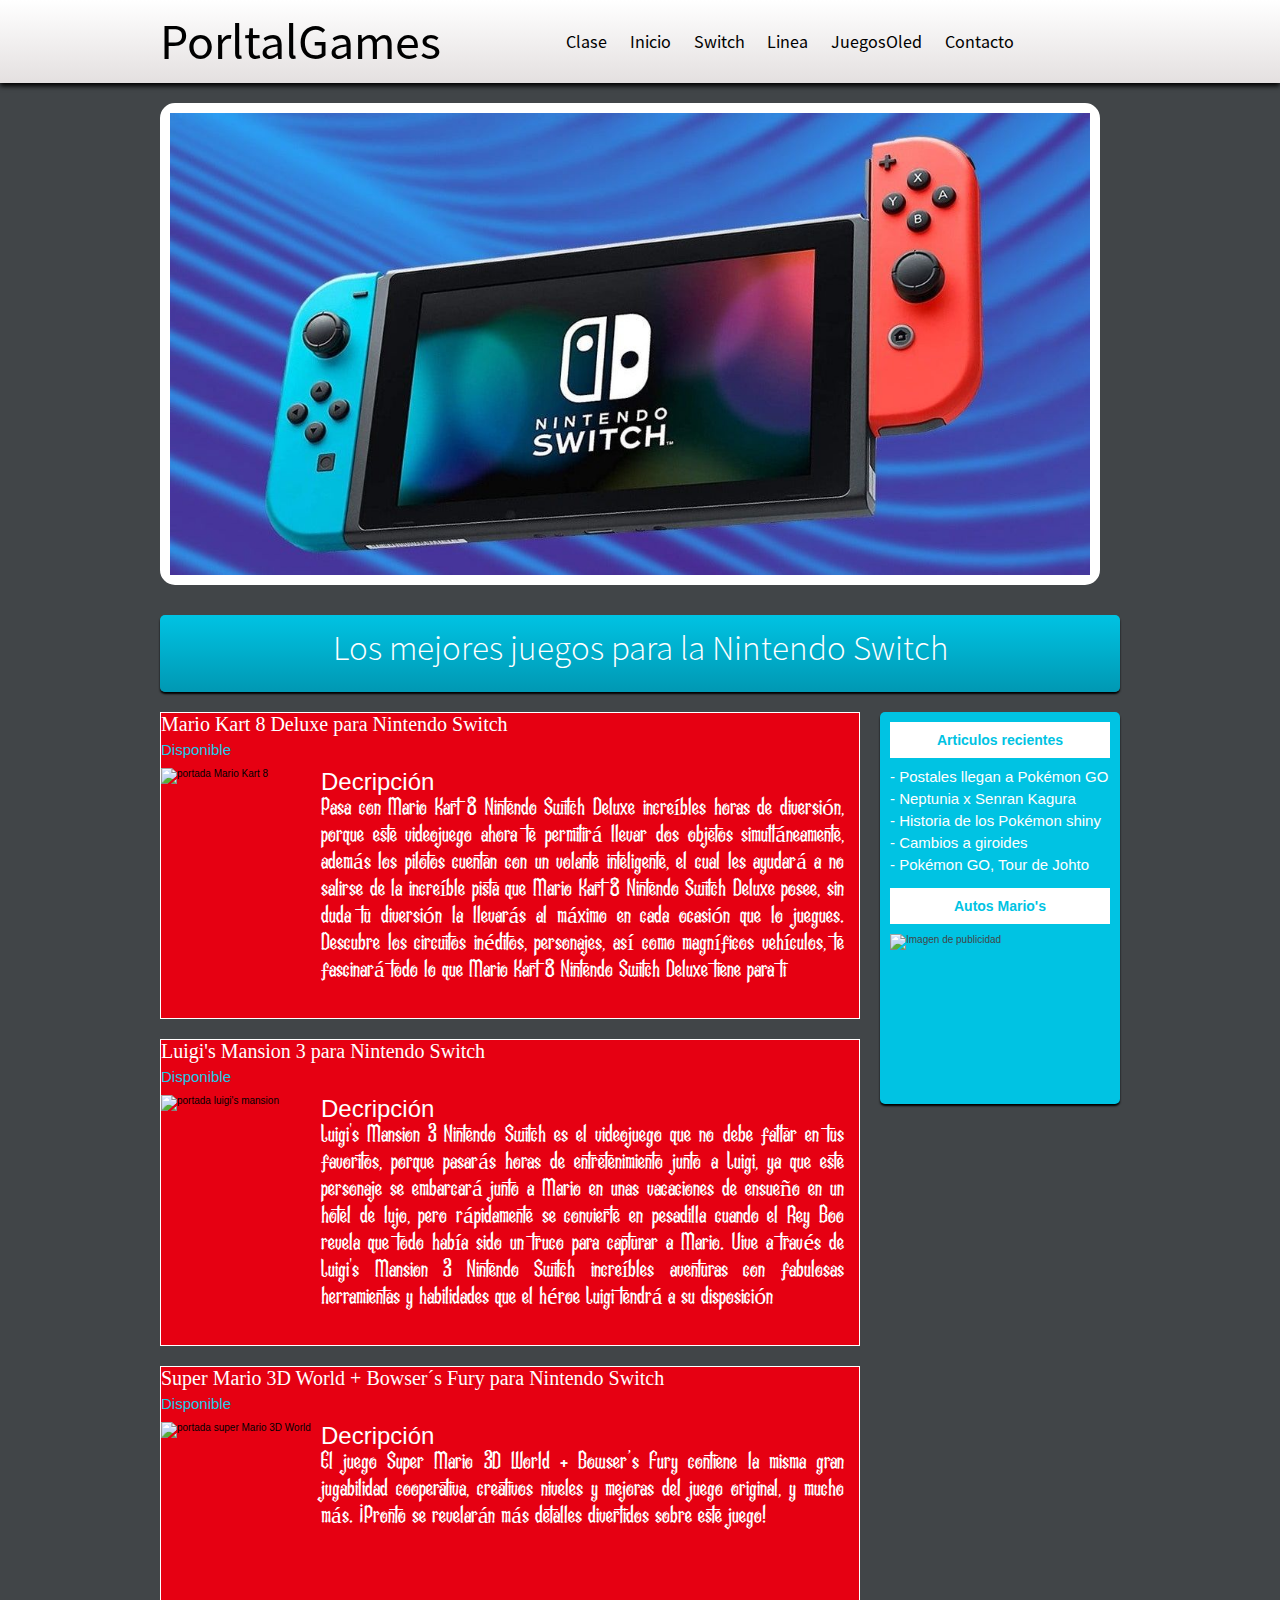
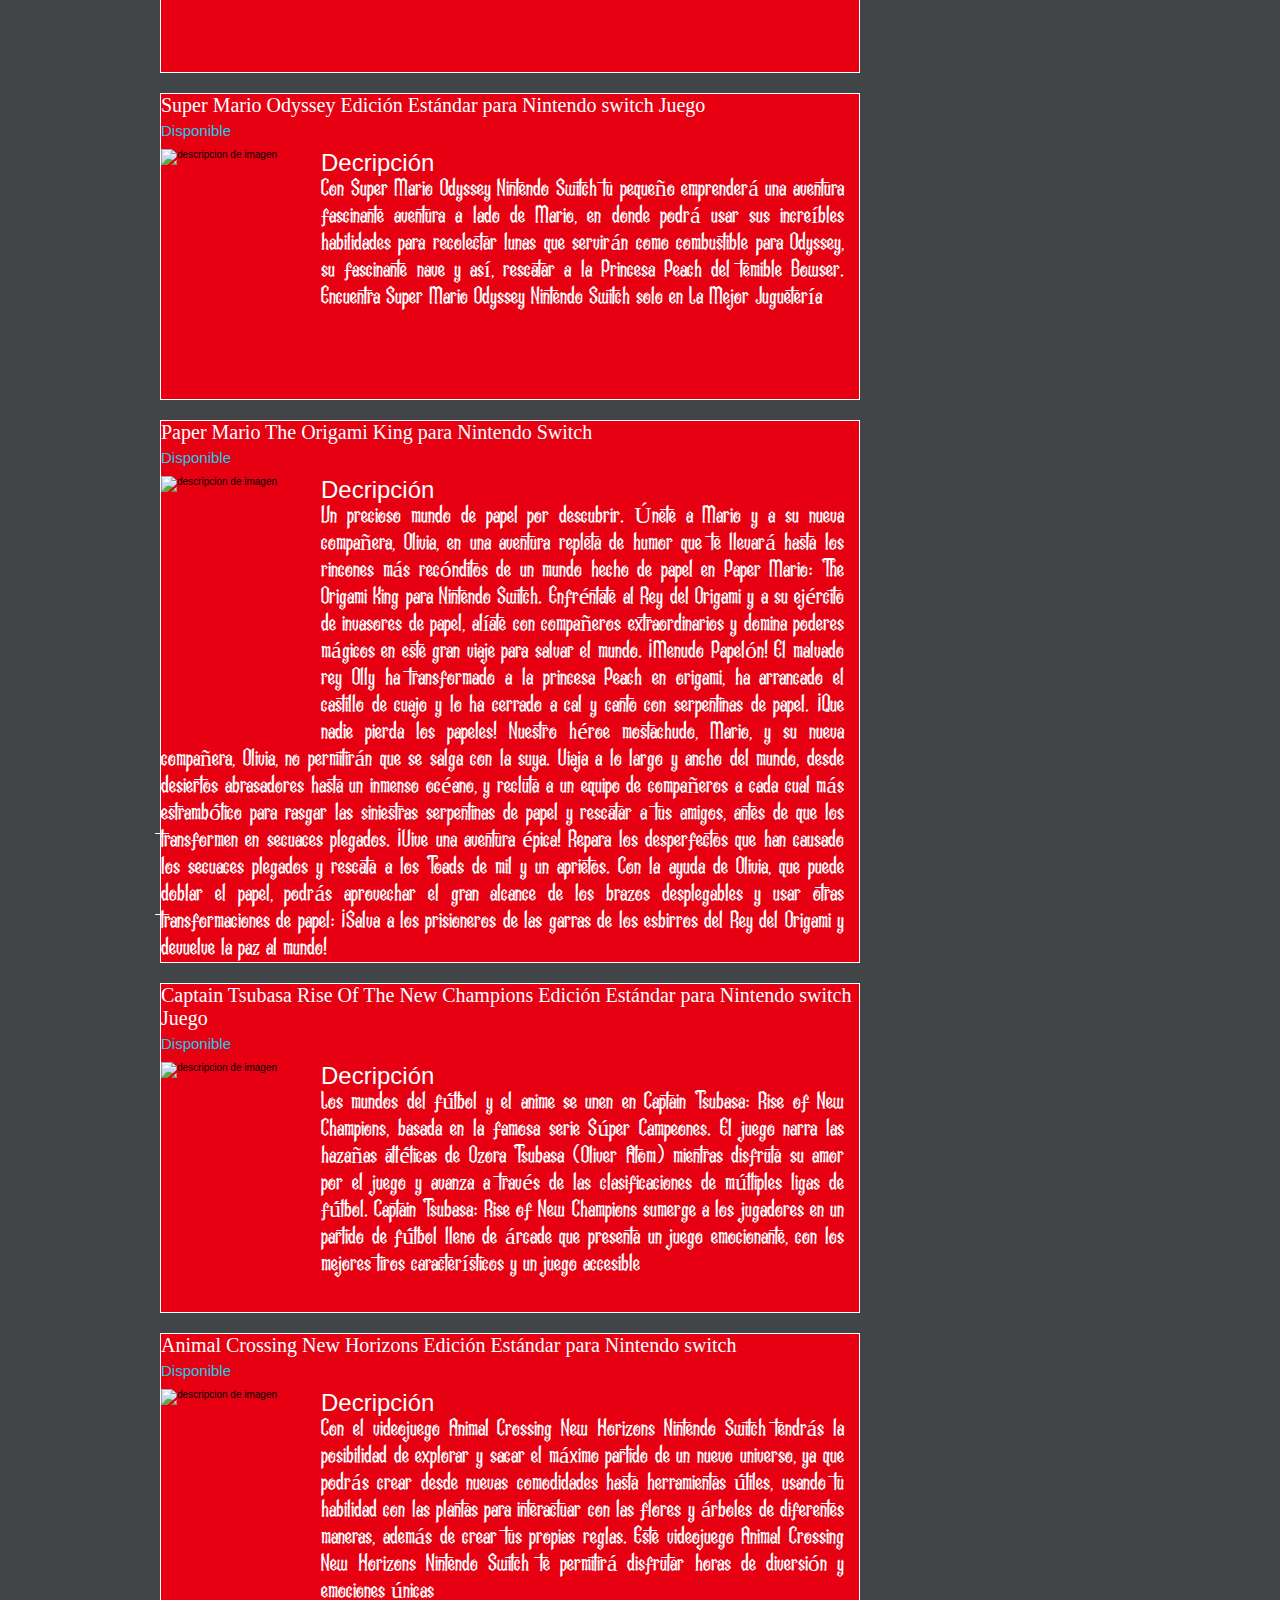
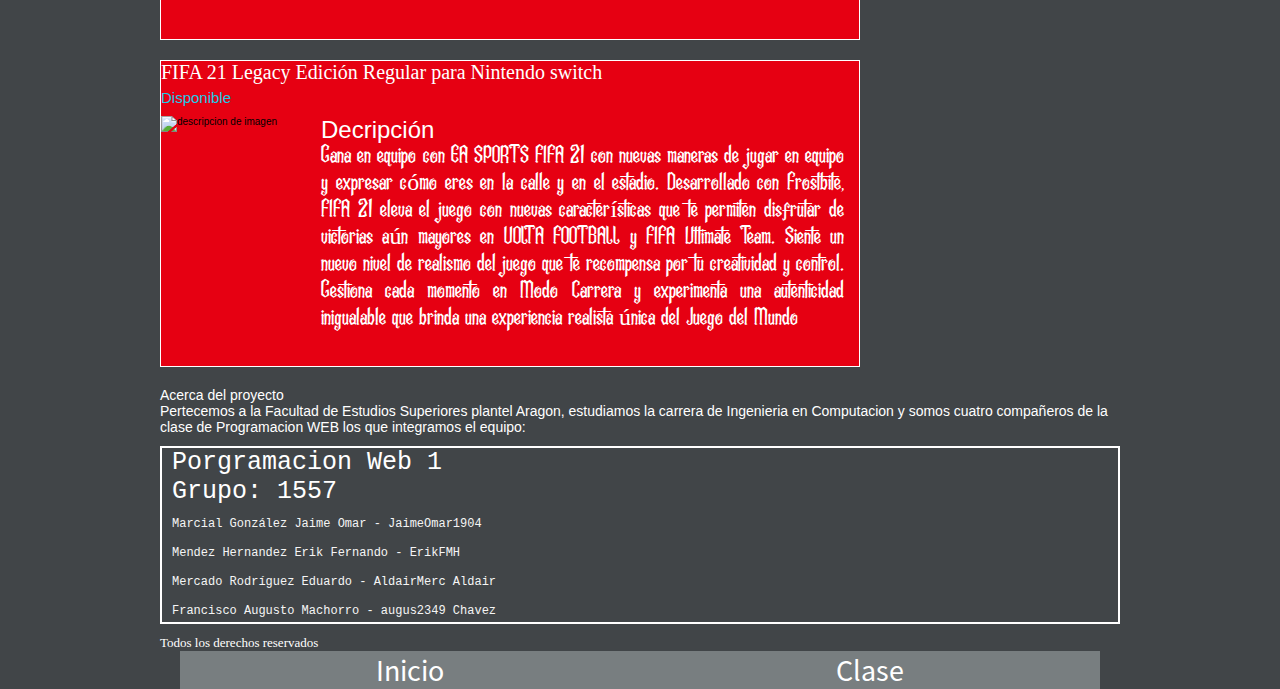
==== commit 58edc068: "Datos del equipo" ====
--- a/index.html
+++ b/index.html
@@ -268,17 +268,20 @@
                         <br>
                         <a name='cont'></a>
                         <section class="widget">
+                            <p center >Porgramacion Web 1</p>
+                            <p>Grupo: 1557</p>
                             <ul>
-                                <li><a href="https://github.com/JaimeOmar1904" class="wi3"> Marcial González Jaime Omar
+                                <li><a href="https://github.com/JaimeOmar1904" class="wi3"> Marcial González Jaime Omar - JaimeOmar1904
                                     </a> </li>
 
-                                <li><a href="https://github.com/ErikFMH" class="wi3"> Mendez Hernandez Erik Fernando
+                                <li><a href="https://github.com/ErikFMH" class="wi3"> Mendez Hernandez Erik Fernando - ErikFMH
                                     </a> </li>
 
-                                <li><a href="https://github.com/AldairMerc" class="wi3"> Mercado Rodríguez Eduardo
+                                <li><a href="https://github.com/AldairMerc" class="wi3"> Mercado Rodríguez Eduardo - AldairMerc
                                         Aldair</a> </li>
 
-                                <li><a href="https://github.com/augus2349" class="wi3"> Francisco Augusto Machorro
+                                <li><a href="https://github.com/augus2349" class="wi3"> Francisco Augusto Machorro - augus2349
+
                                         Chavez </a> </li>
                             </ul>
                         </section>
